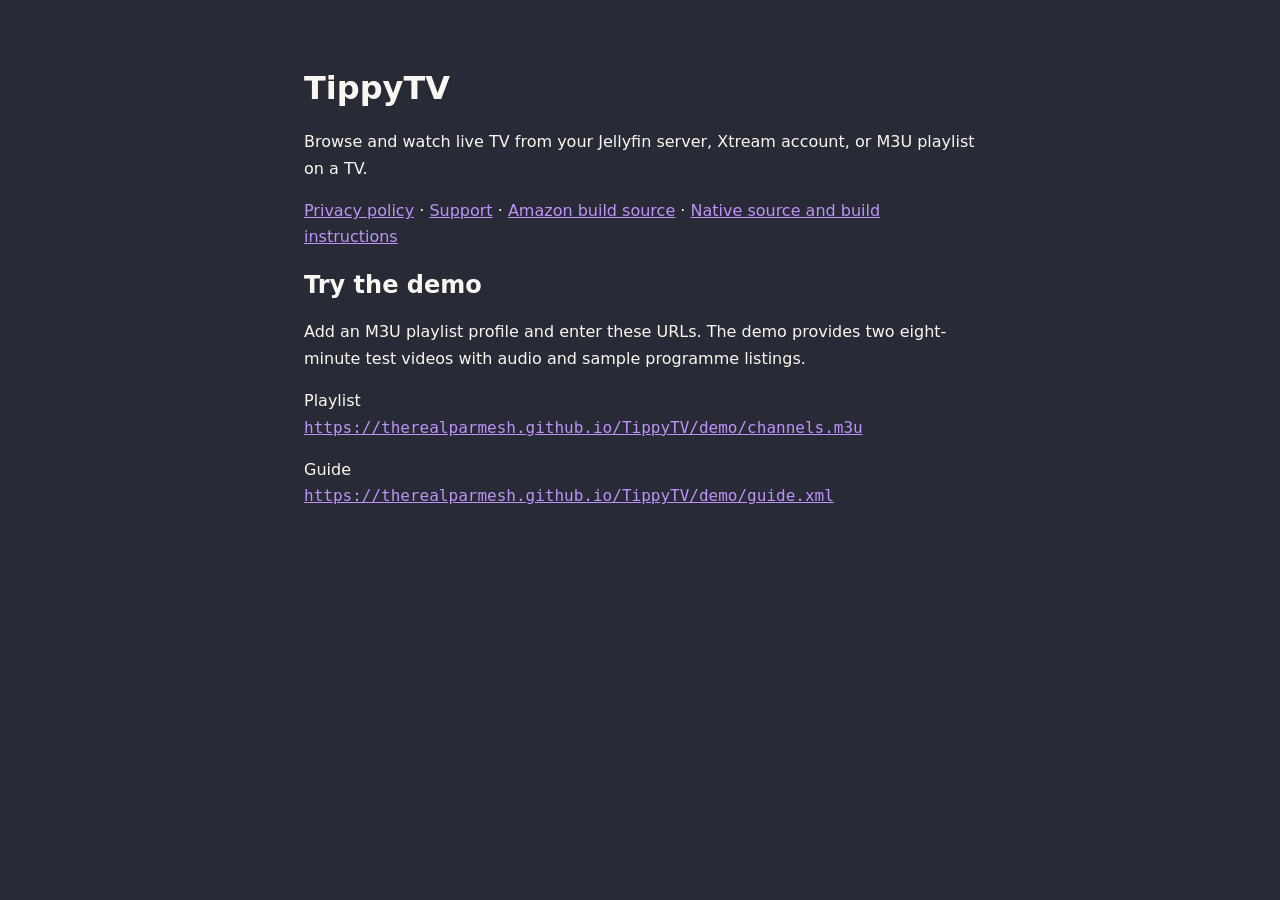
==== index.html @ 1c8dff1d "docs: publish TippyTV privacy policy and reviewer demo" ====
<!doctype html>
<html lang="en">
<meta charset="utf-8">
<meta name="viewport" content="width=device-width, initial-scale=1">
<title>Support · TippyTV</title>
<style>
:root { color-scheme: dark; background: #282a36; color: #f8f8f2 }
body { margin: 0 auto; padding: 3rem 1.3rem; max-width: 42rem; font: 1rem/1.65 system-ui, sans-serif }
h1, h2 { line-height: 1.2 }
a { color: #bd93f9 }
a:focus-visible { outline: 2px solid #8be9fd; outline-offset: 4px }
code { overflow-wrap: anywhere }
</style>
<main>
<h1>TippyTV</h1>
<p>Browse and watch live TV from your Jellyfin server, Xtream account, or M3U playlist on a TV.</p>
<p><a href="privacy.html">Privacy policy</a> · <a href="https://github.com/therealparmesh/TippyTV/issues">Support</a> · <a href="https://github.com/therealparmesh/TippyTV/tree/amazon-v1.1.1">Amazon build source</a> · <a href="https://github.com/therealparmesh/TippyTV/blob/amazon-v1.1.1/third_party/mpv/README.md">Native source and build instructions</a></p>
<h2>Try the demo</h2>
<p>Add an M3U playlist profile and enter these URLs. The demo provides two eight-minute test videos with audio and sample programme listings.</p>
<p>Playlist<br><a href="demo/channels.m3u"><code>https://therealparmesh.github.io/TippyTV/demo/channels.m3u</code></a></p>
<p>Guide<br><a href="demo/guide.xml"><code>https://therealparmesh.github.io/TippyTV/demo/guide.xml</code></a></p>
</main>
</html>
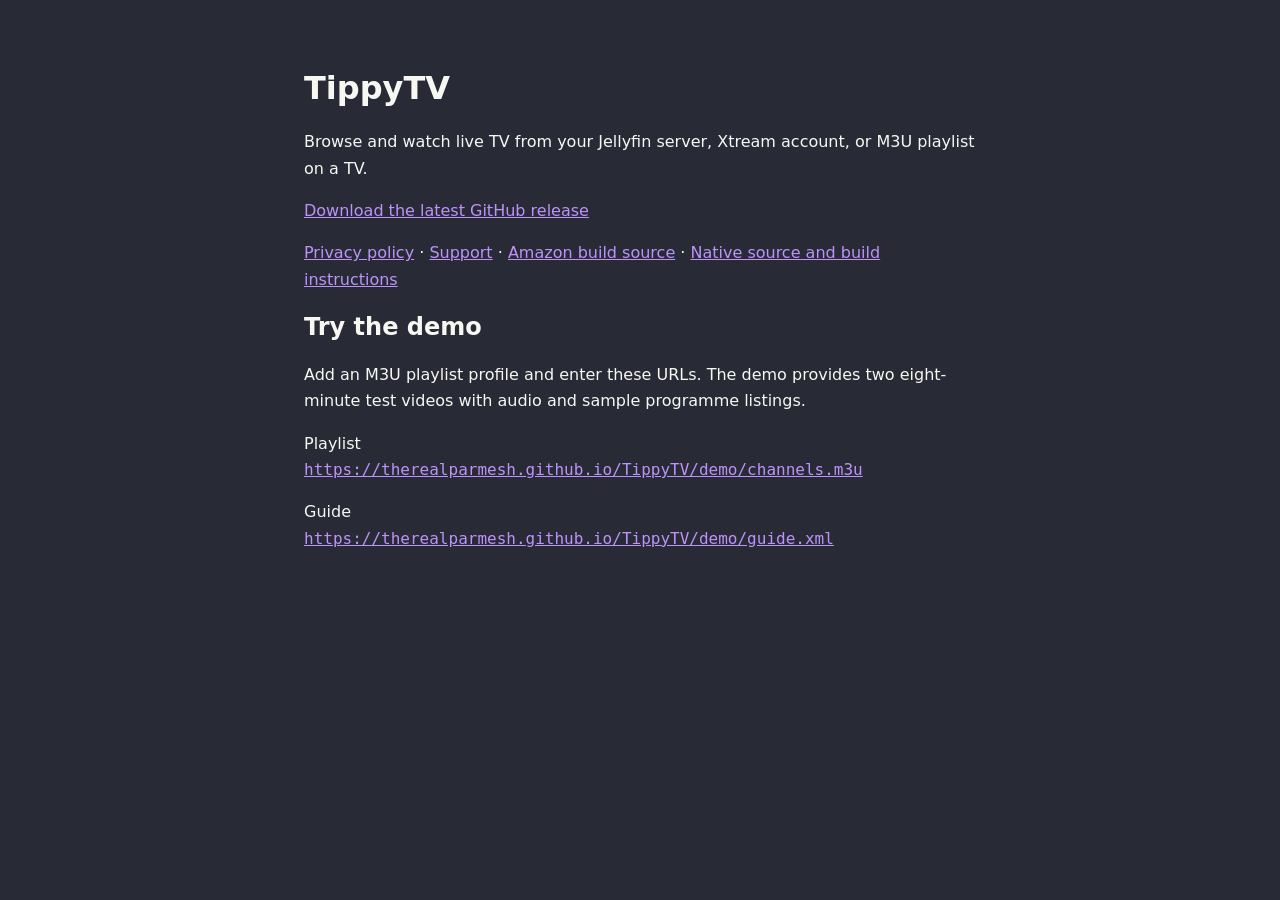
==== commit e6e19472: "docs: link to the latest GitHub release" ====
--- a/index.html
+++ b/index.html
@@ -14,7 +14,8 @@
 <main>
 <h1>TippyTV</h1>
 <p>Browse and watch live TV from your Jellyfin server, Xtream account, or M3U playlist on a TV.</p>
-<p><a href="privacy.html">Privacy policy</a> · <a href="https://github.com/therealparmesh/TippyTV/issues">Support</a> · <a href="https://github.com/therealparmesh/TippyTV/tree/amazon-v1.1.1">Amazon build source</a> · <a href="https://github.com/therealparmesh/TippyTV/blob/amazon-v1.1.1/third_party/mpv/README.md">Native source and build instructions</a></p>
+<p><a href="https://github.com/therealparmesh/TippyTV/releases/latest">Download the latest GitHub release</a></p>
+<p><a href="privacy.html">Privacy policy</a> · <a href="https://github.com/therealparmesh/TippyTV/issues">Support</a> · <a href="https://github.com/therealparmesh/TippyTV/tree/v1.1.2">Amazon build source</a> · <a href="https://github.com/therealparmesh/TippyTV/blob/v1.1.2/third_party/mpv/README.md">Native source and build instructions</a></p>
 <h2>Try the demo</h2>
 <p>Add an M3U playlist profile and enter these URLs. The demo provides two eight-minute test videos with audio and sample programme listings.</p>
 <p>Playlist<br><a href="demo/channels.m3u"><code>https://therealparmesh.github.io/TippyTV/demo/channels.m3u</code></a></p>
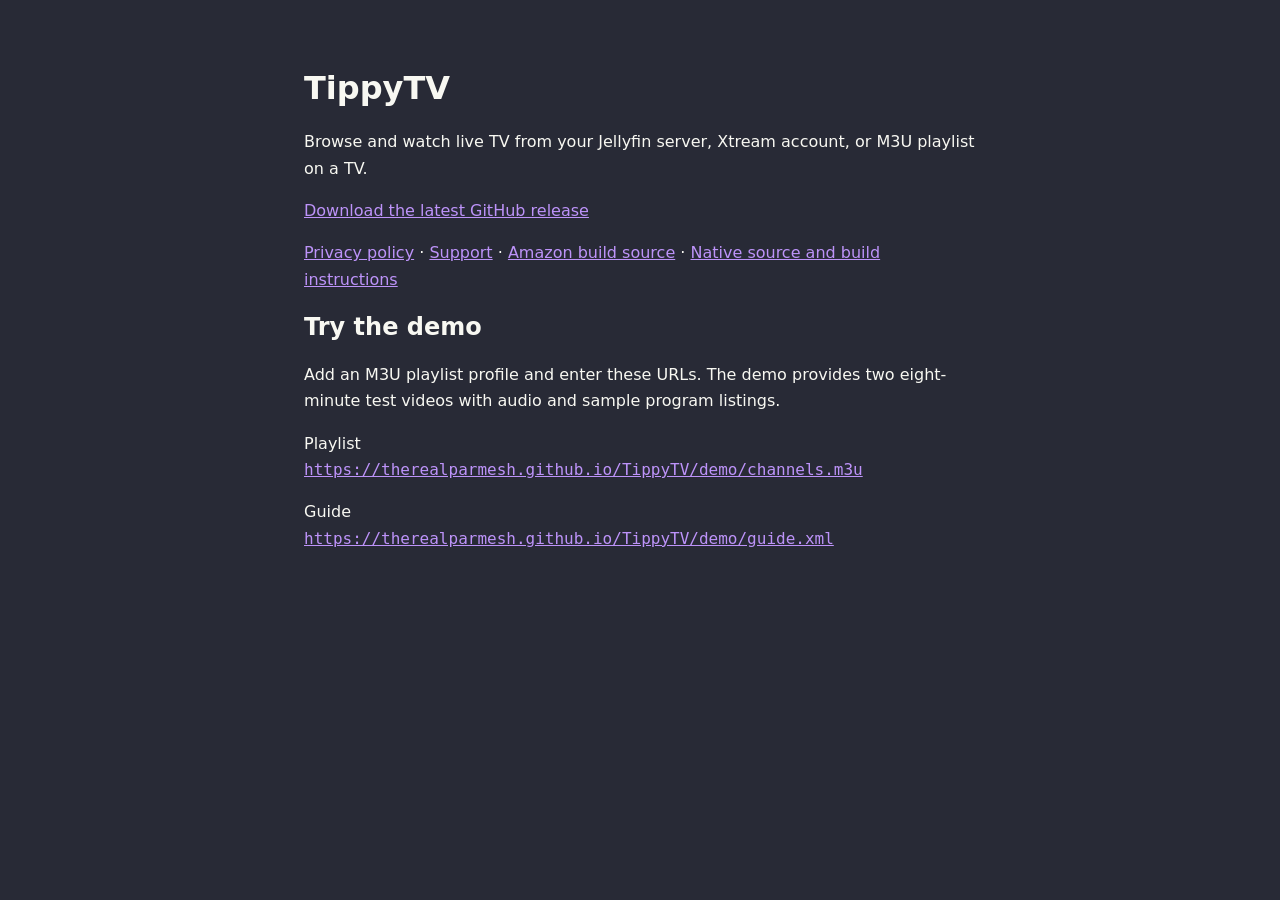
==== commit 15f0b4fb: "docs: use program on the GitHub Pages site" ====
--- a/index.html
+++ b/index.html
@@ -17,7 +17,7 @@
 <p><a href="https://github.com/therealparmesh/TippyTV/releases/latest">Download the latest GitHub release</a></p>
 <p><a href="privacy.html">Privacy policy</a> · <a href="https://github.com/therealparmesh/TippyTV/issues">Support</a> · <a href="https://github.com/therealparmesh/TippyTV/tree/v1.1.2">Amazon build source</a> · <a href="https://github.com/therealparmesh/TippyTV/blob/v1.1.2/third_party/mpv/README.md">Native source and build instructions</a></p>
 <h2>Try the demo</h2>
-<p>Add an M3U playlist profile and enter these URLs. The demo provides two eight-minute test videos with audio and sample programme listings.</p>
+<p>Add an M3U playlist profile and enter these URLs. The demo provides two eight-minute test videos with audio and sample program listings.</p>
 <p>Playlist<br><a href="demo/channels.m3u"><code>https://therealparmesh.github.io/TippyTV/demo/channels.m3u</code></a></p>
 <p>Guide<br><a href="demo/guide.xml"><code>https://therealparmesh.github.io/TippyTV/demo/guide.xml</code></a></p>
 </main>
